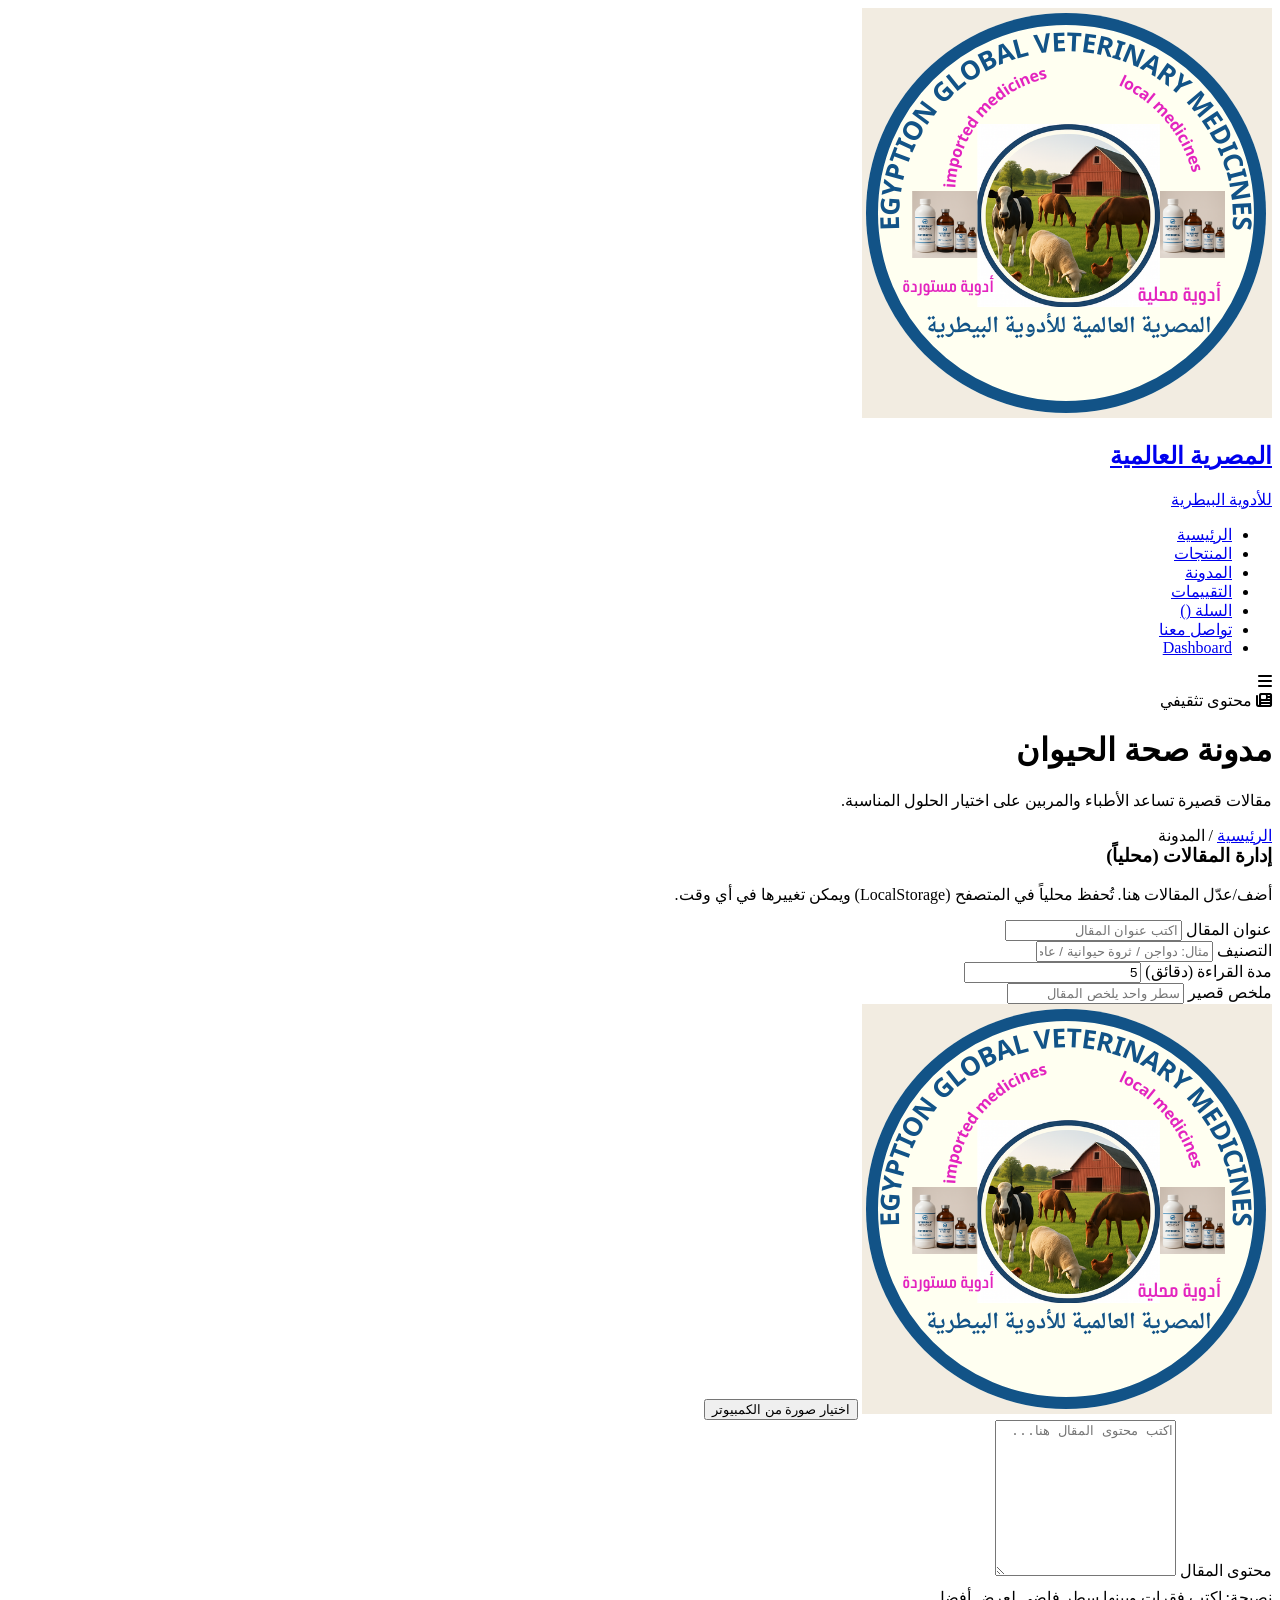
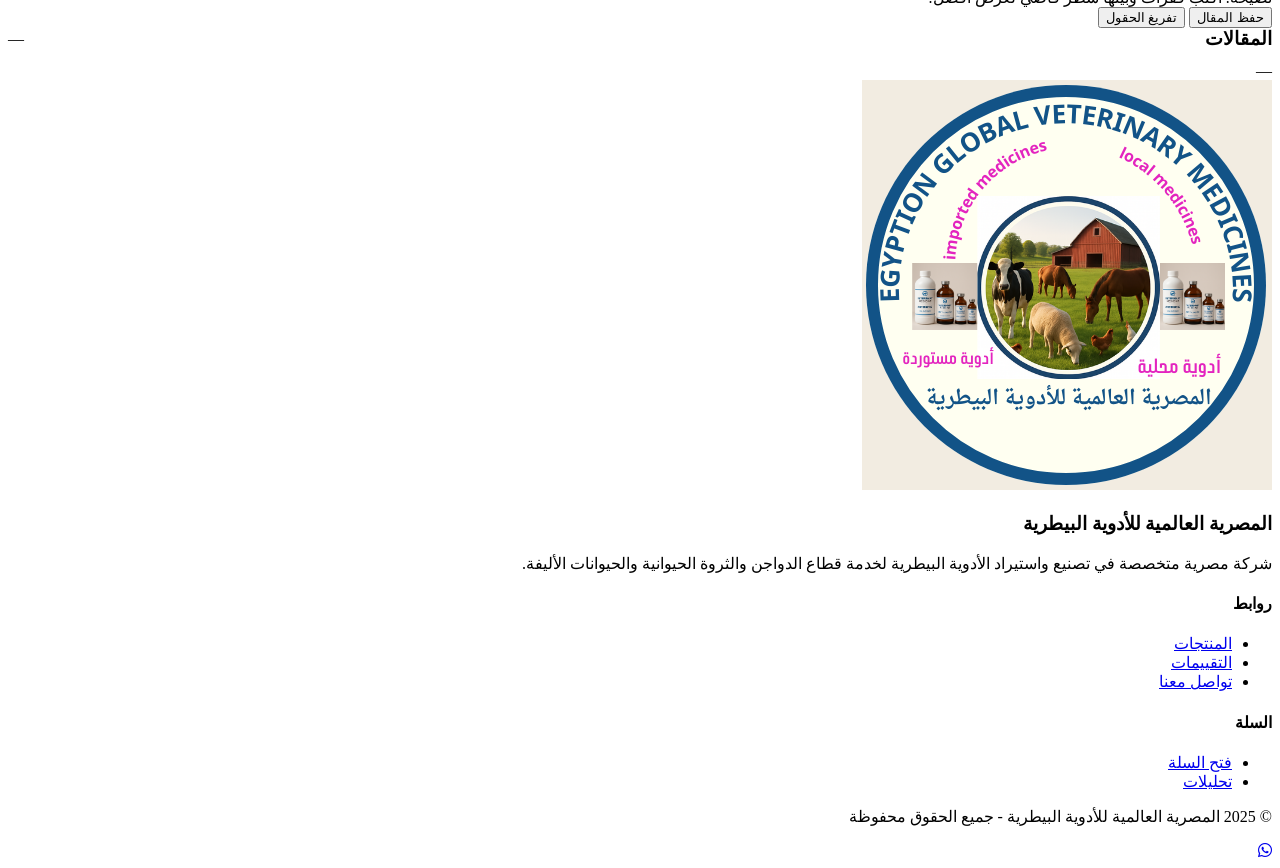
==== blog.html @ 79dea333 "Add files via upload" ====
<!doctype html>
<html lang="ar" dir="rtl">
  <head>
    <meta charset="UTF-8" />
    <meta name="viewport" content="width=device-width, initial-scale=1.0, viewport-fit=cover" />
    <title>المدونة | المصرية العالمية للأدوية البيطرية</title>
    <link href="https://fonts.googleapis.com/css2?family=Cairo:wght@400;600;700;900&display=swap" rel="stylesheet" />
    <link rel="stylesheet" href="https://cdnjs.cloudflare.com/ajax/libs/font-awesome/6.5.0/css/all.min.css" />
    <link rel="icon" type="image/png" href="logo.png" />
    <link rel="stylesheet" href="assets/site.css" />
  </head>
  <body>
    <nav class="navbar">
      <div class="container">
        <a href="index.html" class="logo">
          <img src="logo.png" alt="لوجو المصرية العالمية للأدوية البيطرية" class="logo-img" />
          <div class="logo-text">
            <h1>المصرية العالمية</h1>
            <span>للأدوية البيطرية</span>
          </div>
        </a>
        <ul class="nav-links" id="navLinks">
          <li><a href="index.html">الرئيسية</a></li>
          <li><a href="products.html">المنتجات</a></li>
          <li><a href="blog.html">المدونة</a></li>
          <li><a href="reviews.html">التقييمات</a></li>
          <li><a href="checkout.html" class="nav-cta">السلة (<span data-cart-count style="display:none"></span>)</a></li>
          <li><a href="contact.html">تواصل معنا</a></li>
          <li><a href="dashboard.html">Dashboard</a></li>
        </ul>
        <div class="hamburger" onclick="toggleMenu()"><i class="fas fa-bars"></i></div>
      </div>
    </nav>

    <header class="page-hero">
      <div class="container">
        <div class="pill"><i class="fa-solid fa-newspaper"></i> محتوى تثقيفي</div>
        <h1>مدونة صحة الحيوان</h1>
        <p>مقالات قصيرة تساعد الأطباء والمربين على اختيار الحلول المناسبة.</p>
        <div class="breadcrumbs">
          <a href="index.html">الرئيسية</a> / <span>المدونة</span>
        </div>
      </div>
    </header>

    <main class="section">
      <div class="container">
        <div id="blogApp" class="grid">
          <section class="card" style="grid-column: span 12;">
            <h3 style="margin-top:0">إدارة المقالات (محلياً)</h3>
            <p class="muted" style="margin-top:6px">
              أضف/عدّل المقالات هنا. تُحفظ محلياً في المتصفح (LocalStorage) ويمكن تغييرها في أي وقت.
            </p>

            <form id="blogEditor" class="blog-editor" autocomplete="off">
              <input type="hidden" id="postId" />

              <div class="blog-editor-grid">
                <div>
                  <label>عنوان المقال</label>
                  <input id="postTitleInput" required placeholder="اكتب عنوان المقال" />
                </div>
                <div>
                  <label>التصنيف</label>
                  <input id="postCategoryInput" placeholder="مثال: دواجن / ثروة حيوانية / عام" />
                </div>
                <div>
                  <label>مدة القراءة (دقائق)</label>
                  <input id="postMinutesInput" type="number" min="1" step="1" value="5" />
                </div>
                <div>
                  <label>ملخص قصير</label>
                  <input id="postExcerptInput" placeholder="سطر واحد يلخص المقال" />
                </div>
              </div>

              <div class="blog-cover">
                <div class="blog-cover-preview-wrap">
                  <img id="postCoverPreview" class="blog-cover-preview" src="logo.png" alt="صورة المقال" />
                  <button id="postCoverPick" type="button" class="btn btn-outline">اختيار صورة من الكمبيوتر</button>
                  <input id="postCoverFile" type="file" accept="image/*" style="display:none" />
                </div>
                <div style="flex:1">
                  <label>محتوى المقال</label>
                  <textarea id="postBodyInput" rows="10" placeholder="اكتب محتوى المقال هنا..."></textarea>
                  <p class="muted" style="margin:8px 0 0">نصيحة: اكتب فقرات وبينها سطر فاضي لعرض أفضل.</p>
                </div>
              </div>

              <div class="blog-editor-actions">
                <button class="btn btn-primary" type="submit">حفظ المقال</button>
                <button class="btn btn-outline" id="postReset" type="button">تفريغ الحقول</button>
              </div>
            </form>
          </section>

          <section class="card" style="grid-column: span 12;">
            <div style="display:flex;justify-content:space-between;gap:10px;align-items:center;flex-wrap:wrap">
              <h3 style="margin:0">المقالات</h3>
              <div class="muted" id="postsCount">—</div>
            </div>
            <div id="postsList" class="blog-list muted" style="margin-top:12px">—</div>
          </section>
        </div>
      </div>
    </main>

    <footer class="footer">
      <div class="container">
        <div class="footer-grid">
          <div class="footer-about">
            <img src="logo.png" alt="لوجو" class="footer-logo-img" />
            <h3>المصرية العالمية للأدوية البيطرية</h3>
            <p>شركة مصرية متخصصة في تصنيع واستيراد الأدوية البيطرية لخدمة قطاع الدواجن والثروة الحيوانية والحيوانات الأليفة.</p>
          </div>
          <div class="footer-links">
            <h4>روابط</h4>
            <ul>
              <li><a href="products.html">المنتجات</a></li>
              <li><a href="reviews.html">التقييمات</a></li>
              <li><a href="contact.html">تواصل معنا</a></li>
            </ul>
          </div>
          <div class="footer-links">
            <h4>السلة</h4>
            <ul>
              <li><a href="checkout.html">فتح السلة</a></li>
              <li><a href="dashboard.html">تحليلات</a></li>
            </ul>
          </div>
        </div>
        <div class="footer-bottom">
          <p>© 2025 المصرية العالمية للأدوية البيطرية - جميع الحقوق محفوظة</p>
        </div>
      </div>
    </footer>

    <a href="https://wa.me/201008226733" target="_blank" class="whatsapp-float" aria-label="WhatsApp">
      <i class="fab fa-whatsapp"></i>
    </a>

    <script src="assets/site.js"></script>
  </body>
</html>
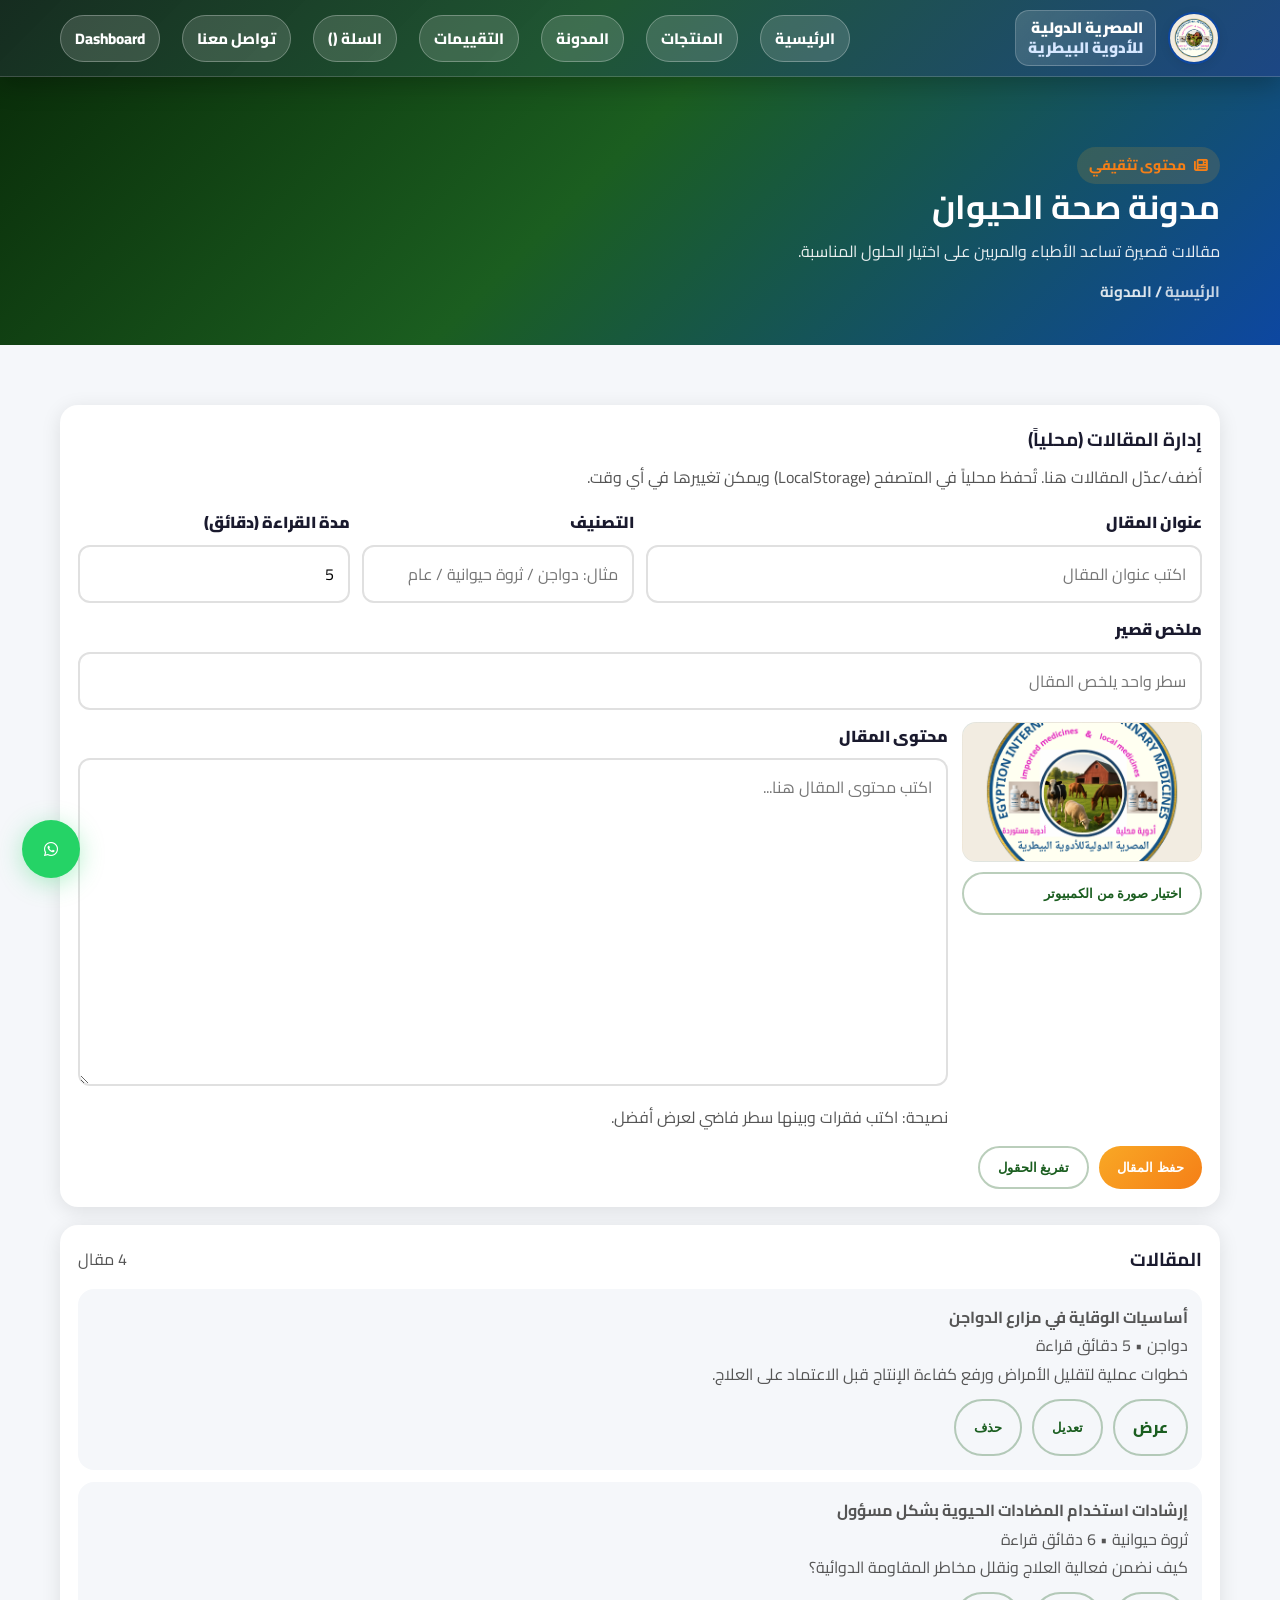
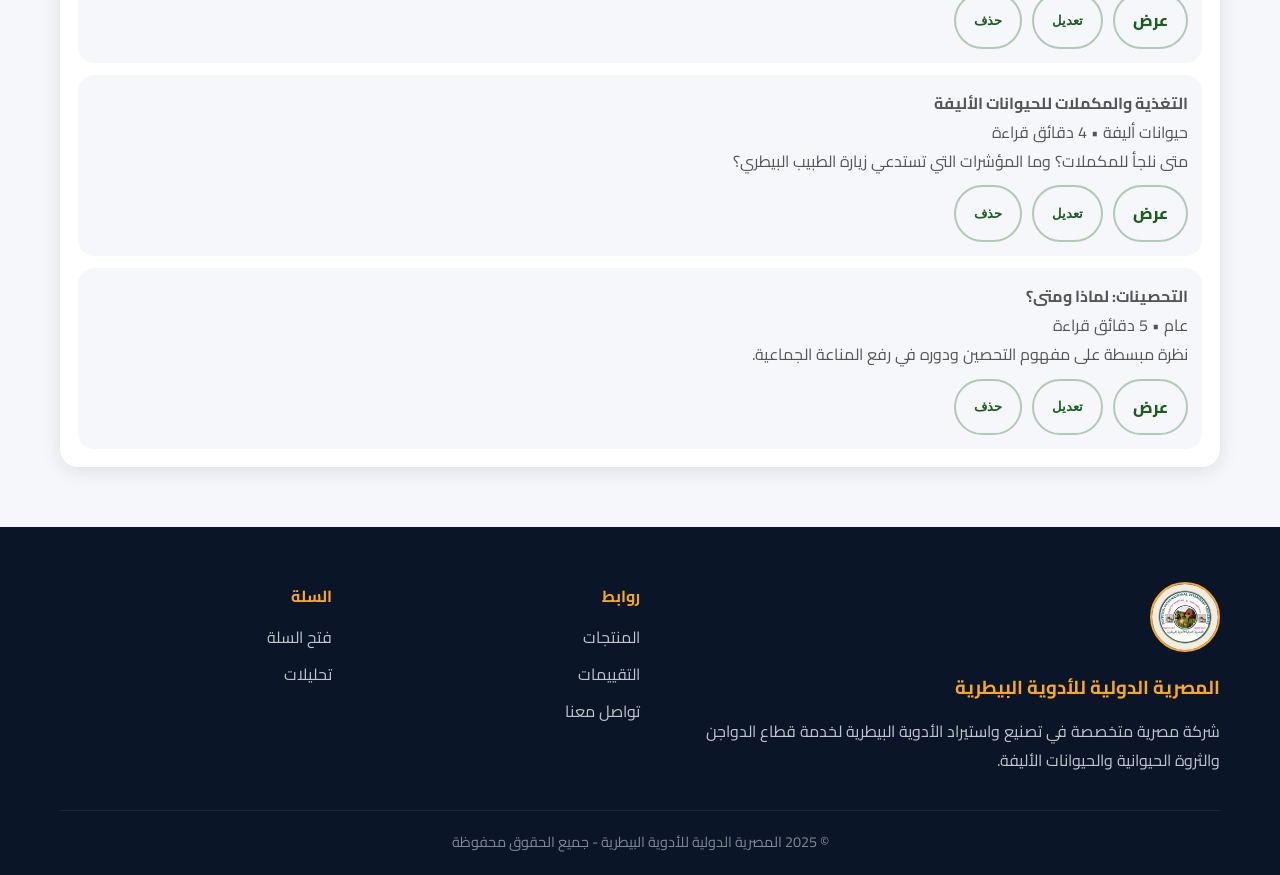
==== commit 3ae5fe2d: "تحديث وتعديل الملفات" ====
--- a/blog.html
+++ b/blog.html
@@ -3,7 +3,7 @@
   <head>
     <meta charset="UTF-8" />
     <meta name="viewport" content="width=device-width, initial-scale=1.0, viewport-fit=cover" />
-    <title>المدونة | المصرية العالمية للأدوية البيطرية</title>
+    <title>المدونة | المصرية الدولية للأدوية البيطرية</title>
     <link href="https://fonts.googleapis.com/css2?family=Cairo:wght@400;600;700;900&display=swap" rel="stylesheet" />
     <link rel="stylesheet" href="https://cdnjs.cloudflare.com/ajax/libs/font-awesome/6.5.0/css/all.min.css" />
     <link rel="icon" type="image/png" href="logo.png" />
@@ -13,9 +13,9 @@
     <nav class="navbar">
       <div class="container">
         <a href="index.html" class="logo">
-          <img src="logo.png" alt="لوجو المصرية العالمية للأدوية البيطرية" class="logo-img" />
+          <img src="logo.png" alt="لوجو المصرية الدولية للأدوية البيطرية" class="logo-img" />
           <div class="logo-text">
-            <h1>المصرية العالمية</h1>
+            <h1>المصرية الدولية</h1>
             <span>للأدوية البيطرية</span>
           </div>
         </a>
@@ -110,7 +110,7 @@
         <div class="footer-grid">
           <div class="footer-about">
             <img src="logo.png" alt="لوجو" class="footer-logo-img" />
-            <h3>المصرية العالمية للأدوية البيطرية</h3>
+            <h3>المصرية الدولية للأدوية البيطرية</h3>
             <p>شركة مصرية متخصصة في تصنيع واستيراد الأدوية البيطرية لخدمة قطاع الدواجن والثروة الحيوانية والحيوانات الأليفة.</p>
           </div>
           <div class="footer-links">
@@ -130,7 +130,7 @@
           </div>
         </div>
         <div class="footer-bottom">
-          <p>© 2025 المصرية العالمية للأدوية البيطرية - جميع الحقوق محفوظة</p>
+          <p>© 2025 المصرية الدولية للأدوية البيطرية - جميع الحقوق محفوظة</p>
         </div>
       </div>
     </footer>
--- a/assets/site.css
+++ b/assets/site.css
@@ -0,0 +1,394 @@
+:root{
+  --primary:#1B5E20;
+  --primary-light:#2E7D32;
+  --secondary:#0D47A1;
+  --secondary-light:#1565C0;
+  --gold:#F9A825;
+  --gold-dark:#F57F17;
+  --white:#fff;
+  --light-bg:#F5F7FA;
+  --dark-text:#1A1A2E;
+  --gray-text:#555;
+  --shadow:0 4px 20px rgba(0,0,0,.1);
+}
+*{box-sizing:border-box}
+html{scroll-behavior:smooth}
+body{
+  margin:0;
+  padding:0 env(safe-area-inset-right) 0 env(safe-area-inset-left);
+  font-family:'Cairo',system-ui,-apple-system,Segoe UI,Arial,sans-serif;
+  color:var(--dark-text);
+  line-height:1.8;
+  background:var(--light-bg);
+}
+a{text-decoration:none;color:inherit}
+.container{max-width:1200px;margin:0 auto;padding:0 20px}
+
+/* Navbar */
+.navbar{
+  position:sticky;
+  top:0;
+  z-index:1000;
+  padding-top:env(safe-area-inset-top);
+  background:linear-gradient(135deg, rgba(7,31,18,.94), rgba(12,72,33,.92) 45%, rgba(9,55,122,.92));
+  backdrop-filter:blur(14px);
+  box-shadow:0 8px 24px rgba(0,0,0,.24);
+  border-bottom:1px solid rgba(255,255,255,.18);
+}
+.navbar .container{position:relative;display:flex;justify-content:space-between;align-items:center;padding:10px 20px;gap:15px}
+.logo{display:flex;align-items:center;gap:12px}
+.logo-img{width:52px;height:52px;border-radius:50%;object-fit:cover;border:2px solid var(--secondary);box-shadow:0 2px 10px rgba(0,0,0,.1)}
+.logo-text{
+  padding:8px 12px;
+  border-radius:14px;
+  background:linear-gradient(135deg, rgba(255,255,255,.16), rgba(255,255,255,.08));
+  border:1px solid rgba(255,255,255,.22);
+}
+.logo-text h1{margin:0;font-size:.95rem;color:#fff;line-height:1.2;font-weight:900}
+.logo-text span{display:block;font-size:.95rem;color:#d6e7ff;font-weight:900;line-height:1.2;margin-top:2px}
+.nav-links{display:flex;list-style:none;gap:22px;margin:0;padding:0;align-items:center;flex-wrap:wrap;justify-content:flex-end}
+.nav-links a{
+  font-weight:800;
+  color:#fff;
+  font-size:.95rem;
+  opacity:1;
+  padding:8px 14px;
+  border-radius:999px;
+  background:rgba(255,255,255,.14);
+  border:1px solid rgba(255,255,255,.28);
+}
+.nav-links a:hover{
+  color:#fff;
+  background:rgba(255,255,255,.24);
+  border-color:rgba(255,255,255,.4);
+  opacity:1;
+}
+.nav-cta{background:linear-gradient(135deg,var(--gold),var(--gold-dark));color:#fff !important;padding:8px 16px;border-radius:999px;border:1px solid rgba(255,255,255,.35);box-shadow:none}
+.hamburger{display:none;font-size:1.5rem;cursor:pointer;color:#fff}
+
+/* Buttons */
+.btn{
+  padding:12px 18px;
+  border-radius:999px;
+  font-weight:800;
+  cursor:pointer;
+  transition:transform .2s ease, box-shadow .2s ease, opacity .2s ease;
+  border:none;
+  display:inline-flex;
+  align-items:center;
+  gap:8px;
+}
+.btn-primary{background:linear-gradient(135deg,var(--gold),var(--gold-dark));color:#fff}
+.btn-primary:hover{transform:translateY(-2px);box-shadow:0 10px 30px rgba(249,168,37,.35)}
+.btn-outline{background:transparent;color:var(--primary);border:2px solid rgba(27,94,32,.3)}
+.btn-outline:hover{border-color:var(--primary);transform:translateY(-2px)}
+.btn-block{display:flex;justify-content:center;width:100%}
+
+/* Page header */
+.page-hero{
+  padding:70px 0 40px;
+  background:linear-gradient(135deg,#0a2e0a 0%, var(--primary) 45%, var(--secondary) 100%);
+  color:#fff;
+}
+.page-hero h1{margin:0 0 8px;font-size:2.1rem;line-height:1.35}
+.page-hero p{margin:0;opacity:.9}
+.breadcrumbs{margin-top:12px;opacity:.85;font-weight:700;font-size:.95rem}
+.breadcrumbs a{opacity:.9}
+.breadcrumbs a:hover{opacity:1;text-decoration:underline}
+
+/* Cards + grids */
+.section{padding:60px 0;background:transparent}
+.section-title{text-align:center;margin-bottom:28px}
+.section-title h2{margin:0 0 10px;color:var(--primary);font-size:2rem}
+.section-title p{margin:0;color:var(--gray-text)}
+.grid{display:grid;grid-template-columns:repeat(12,1fr);gap:18px}
+/* السلة + تواصل معنا: عمودين واسعين (كانوا بدون span فيظهرون عموداً واحداً ضيقاً) */
+.page-split-layout .container{max-width:1360px;padding-left:24px;padding-right:24px}
+.page-split-layout .grid{gap:24px;align-items:start}
+.checkout-cart-col,
+.contact-form-col{grid-column:span 7;min-width:0}
+.checkout-form-col,
+.contact-aside-col{grid-column:span 5;min-width:0}
+@media (min-width:769px) and (max-width:1100px){
+  .checkout-cart-col,
+  .contact-form-col{grid-column:span 6}
+  .checkout-form-col,
+  .contact-aside-col{grid-column:span 6}
+}
+.card{
+  background:#fff;border-radius:18px;box-shadow:var(--shadow);padding:18px;
+}
+.card h3{margin:0 0 6px}
+.muted{color:var(--gray-text)}
+.pill{display:inline-flex;align-items:center;gap:8px;padding:6px 12px;border-radius:999px;background:rgba(249,168,37,.15);color:var(--gold-dark);font-weight:800;font-size:.85rem}
+
+/* Product cards */
+.product-card{grid-column:span 4}
+.product-img{
+  width:100%;
+  height:160px;
+  object-fit:cover;
+  border-radius:14px;
+  border:1px solid rgba(0,0,0,.06);
+  background:linear-gradient(135deg, rgba(27,94,32,.08), rgba(249,168,37,.12));
+  display:block;
+  margin-bottom:12px;
+}
+.product-fields{display:grid;gap:6px;margin:10px 0}
+.field-line{display:flex;gap:8px;flex-wrap:wrap}
+.field-label{font-weight:900;color:var(--dark-text)}
+.field-value{color:var(--gray-text);font-weight:700}
+.product-meta{display:flex;gap:10px;flex-wrap:wrap;margin:10px 0}
+.kv{display:flex;gap:8px;align-items:center;background:var(--light-bg);padding:8px 10px;border-radius:12px;font-weight:800;font-size:.9rem}
+.kv span{font-weight:700;color:var(--gray-text)}
+.kv.kv-final-price{
+  border:1px solid rgba(13,71,161,.22);
+  background:linear-gradient(135deg, rgba(232,245,233,.75), rgba(227,242,253,.9));
+}
+.kv.kv-final-price .kv-final-price-value{
+  color:var(--secondary);
+  font-weight:900;
+  margin-right:2px;
+}
+.stars{color:var(--gold)}
+
+/* Product editor (for editable products) */
+.product-editor{
+  display:grid;
+  gap:10px;
+  margin-bottom:12px;
+}
+.editor-top{
+  display:flex;
+  gap:12px;
+  align-items:flex-start;
+}
+.editor-preview-wrap{
+  display:flex;
+  flex-direction:column;
+  gap:10px;
+  align-items:center;
+}
+.editor-upload-btn{
+  width:140px;
+  justify-content:center;
+}
+.editor-preview{
+  width:140px;
+  height:110px;
+  object-fit:cover;
+  border-radius:14px;
+  border:1px solid rgba(0,0,0,.06);
+  background:linear-gradient(135deg, rgba(27,94,32,.08), rgba(249,168,37,.12));
+}
+.product-editor label{
+  font-weight:900;
+  color:var(--dark-text);
+  font-size:.92rem;
+}
+.product-editor input,
+.product-editor textarea{
+  width:100%;
+  padding:12px 14px;
+  border:2px solid #e0e0e0;
+  border-radius:12px;
+  font-family:inherit;
+  font-size:1rem;
+  background:#fff;
+  color:var(--dark-text);
+}
+.product-editor input:focus,
+.product-editor textarea:focus{
+  border-color:var(--primary);
+  outline:none;
+}
+.product-editor textarea{
+  min-height:70px;
+  resize:vertical;
+}
+.discounted-line{
+  display:flex;
+  justify-content:space-between;
+  align-items:center;
+  gap:12px;
+  background:var(--light-bg);
+  padding:12px 14px;
+  border-radius:12px;
+  font-weight:900;
+}
+.discounted-line .discounted-price{
+  color:var(--secondary);
+}
+.editor-actions{
+  display:flex;
+  gap:10px;
+  flex-wrap:wrap;
+}
+.editor-actions .btn{
+  padding:12px 16px;
+  border-radius:14px;
+}
+
+/* Blog */
+.blog-editor label{
+  display:block;
+  font-weight:900;
+  color:var(--dark-text);
+  margin-bottom:8px;
+}
+.blog-editor input,
+.blog-editor textarea{
+  width:100%;
+  padding:12px 14px;
+  border:2px solid #e0e0e0;
+  border-radius:12px;
+  font-family:inherit;
+  font-size:1rem;
+  outline:none;
+}
+.blog-editor input:focus,
+.blog-editor textarea:focus{
+  border-color:var(--primary);
+}
+.blog-editor-grid{
+  display:grid;
+  grid-template-columns:repeat(12,1fr);
+  gap:12px;
+}
+.blog-editor-grid > div:nth-child(1){grid-column:span 6}
+.blog-editor-grid > div:nth-child(2){grid-column:span 3}
+.blog-editor-grid > div:nth-child(3){grid-column:span 3}
+.blog-editor-grid > div:nth-child(4){grid-column:span 12}
+.blog-cover{
+  display:flex;
+  gap:14px;
+  align-items:flex-start;
+  margin-top:12px;
+  flex-wrap:wrap;
+}
+.blog-cover-preview-wrap{
+  width:240px;
+  display:flex;
+  flex-direction:column;
+  gap:10px;
+}
+.blog-cover-preview{
+  width:100%;
+  height:140px;
+  object-fit:cover;
+  border-radius:14px;
+  border:1px solid rgba(0,0,0,.06);
+  background:linear-gradient(135deg, rgba(27,94,32,.08), rgba(249,168,37,.12));
+}
+.blog-editor-actions{
+  display:flex;
+  gap:10px;
+  flex-wrap:wrap;
+  margin-top:14px;
+}
+.blog-list{
+  display:grid;
+  gap:12px;
+}
+.blog-item{
+  background:var(--light-bg);
+  border-radius:16px;
+  padding:14px;
+}
+.blog-item-actions{
+  display:flex;
+  gap:10px;
+  flex-wrap:wrap;
+  margin-top:10px;
+}
+.blog-post-cover{
+  width:100%;
+  max-height:320px;
+  object-fit:cover;
+  border-radius:16px;
+  border:1px solid rgba(0,0,0,.06);
+  margin-bottom:14px;
+}
+
+/* Footer */
+.footer{background:#0a1628;color:#fff;padding:55px 0 20px}
+.footer-grid{display:grid;grid-template-columns:2fr 1fr 1fr;gap:36px;margin-bottom:36px}
+.footer-logo-img{width:70px;height:70px;border-radius:50%;object-fit:cover;border:2px solid var(--gold);margin-bottom:10px}
+.footer h3,.footer h4{margin:0 0 12px;color:var(--gold)}
+.footer p{margin:0;opacity:.75}
+.footer-links ul{list-style:none;margin:0;padding:0}
+.footer-links li{margin:8px 0}
+.footer-links a{opacity:.75}
+.footer-links a:hover{opacity:1;color:var(--gold);padding-right:4px}
+.footer-bottom{text-align:center;padding-top:18px;border-top:1px solid rgba(255,255,255,.1);opacity:.65;font-size:.9rem}
+
+/* Floating whatsapp */
+.whatsapp-float{
+  position:fixed;bottom:22px;left:22px;
+  width:58px;height:58px;border-radius:50%;
+  background:#25D366;color:#fff;display:flex;align-items:center;justify-content:center;
+  box-shadow:0 5px 25px rgba(37,211,102,.35);
+  z-index:999;
+}
+
+/* Responsive */
+@media (max-width: 992px){
+  .product-card{grid-column:span 6}
+  .blog-editor-grid > div:nth-child(1){grid-column:span 12}
+  .blog-editor-grid > div:nth-child(2),
+  .blog-editor-grid > div:nth-child(3){grid-column:span 6}
+}
+@media (max-width: 768px){
+  .container{padding:0 16px}
+  .navbar .container{padding:12px 16px}
+  .nav-links{
+    display:none;
+    position:absolute;
+    top:100%;
+    right:0;
+    left:0;
+    width:100%;
+    background:linear-gradient(135deg, #0a2e0a 0%, var(--primary) 45%, var(--secondary) 100%);
+    flex-direction:column;
+    flex-wrap:nowrap;
+    justify-content:flex-start;
+    padding:20px 16px;
+    box-shadow:0 14px 34px rgba(0,0,0,.28);
+    gap:8px;
+  }
+  .nav-links.active{display:flex}
+  .nav-links a{padding:14px 18px;font-size:1rem;min-height:48px;display:flex;align-items:center}
+  .hamburger{display:flex;align-items:center;justify-content:center;min-width:48px;min-height:48px}
+  .logo-img{width:44px;height:44px}
+  .logo-text h1,.logo-text span{font-size:.85rem}
+  .page-hero{padding:50px 0 32px}
+  .page-hero h1{font-size:1.5rem}
+  .page-hero p{font-size:.9rem}
+  .section{padding:40px 0}
+  .section-title h2{font-size:1.5rem}
+  .product-card{grid-column:span 12}
+  .grid > .card,
+  .checkout-cart-col,
+  .checkout-form-col,
+  .contact-form-col,
+  .contact-aside-col{grid-column:span 12}
+  .footer-grid{grid-template-columns:1fr;gap:28px}
+  .whatsapp-float{
+    width:54px;height:54px;
+    bottom:max(16px,env(safe-area-inset-bottom));
+    left:max(16px,env(safe-area-inset-left));
+  }
+  .btn{padding:14px 20px;min-height:48px}
+  .blog-editor-grid > div:nth-child(2),
+  .blog-editor-grid > div:nth-child(3){grid-column:span 12}
+  .blog-cover-preview-wrap{width:100%;max-width:200px}
+}
+@media (max-width: 600px){
+  .product-meta,.field-line,.kv{flex-wrap:wrap}
+  .form-grid-2{grid-template-columns:1fr !important}
+}
+@media (max-width: 480px){
+  .container{padding:0 14px}
+  .page-hero h1{font-size:1.3rem}
+  .section-title h2{font-size:1.35rem}
+}
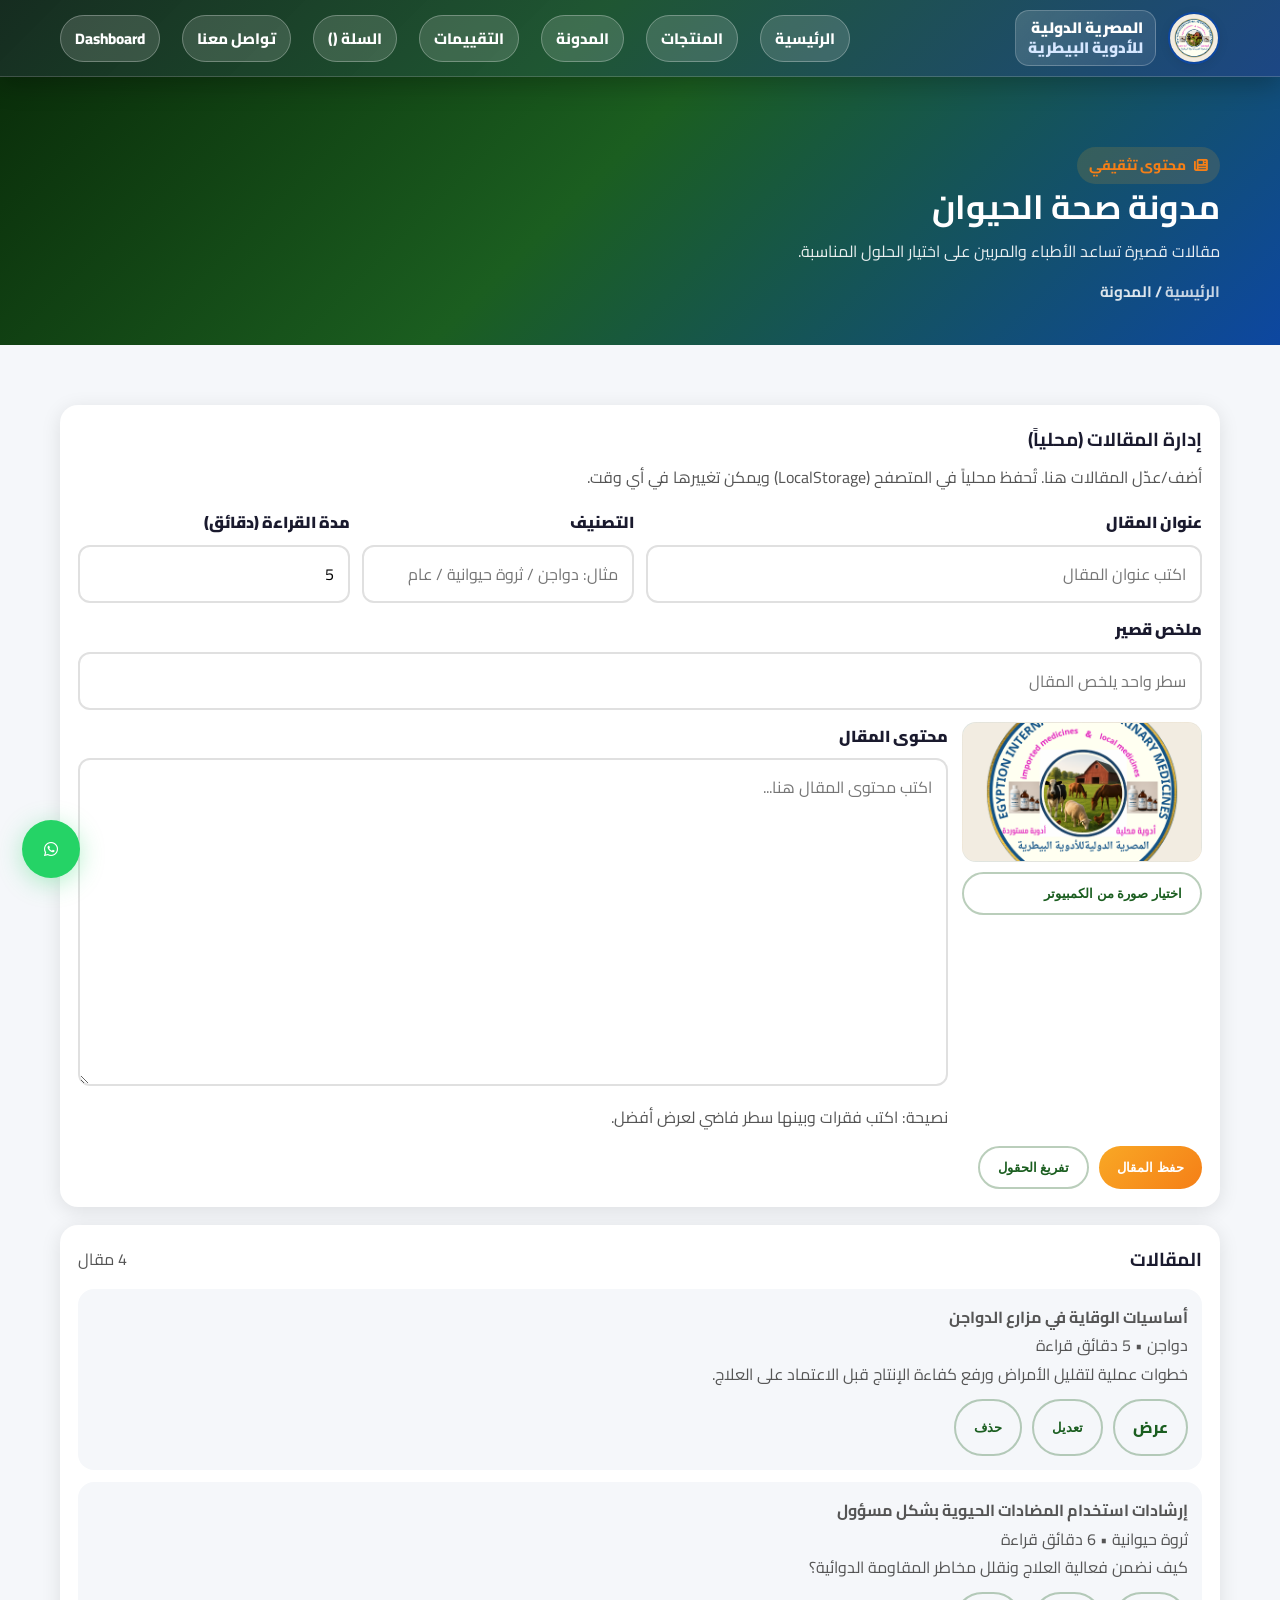
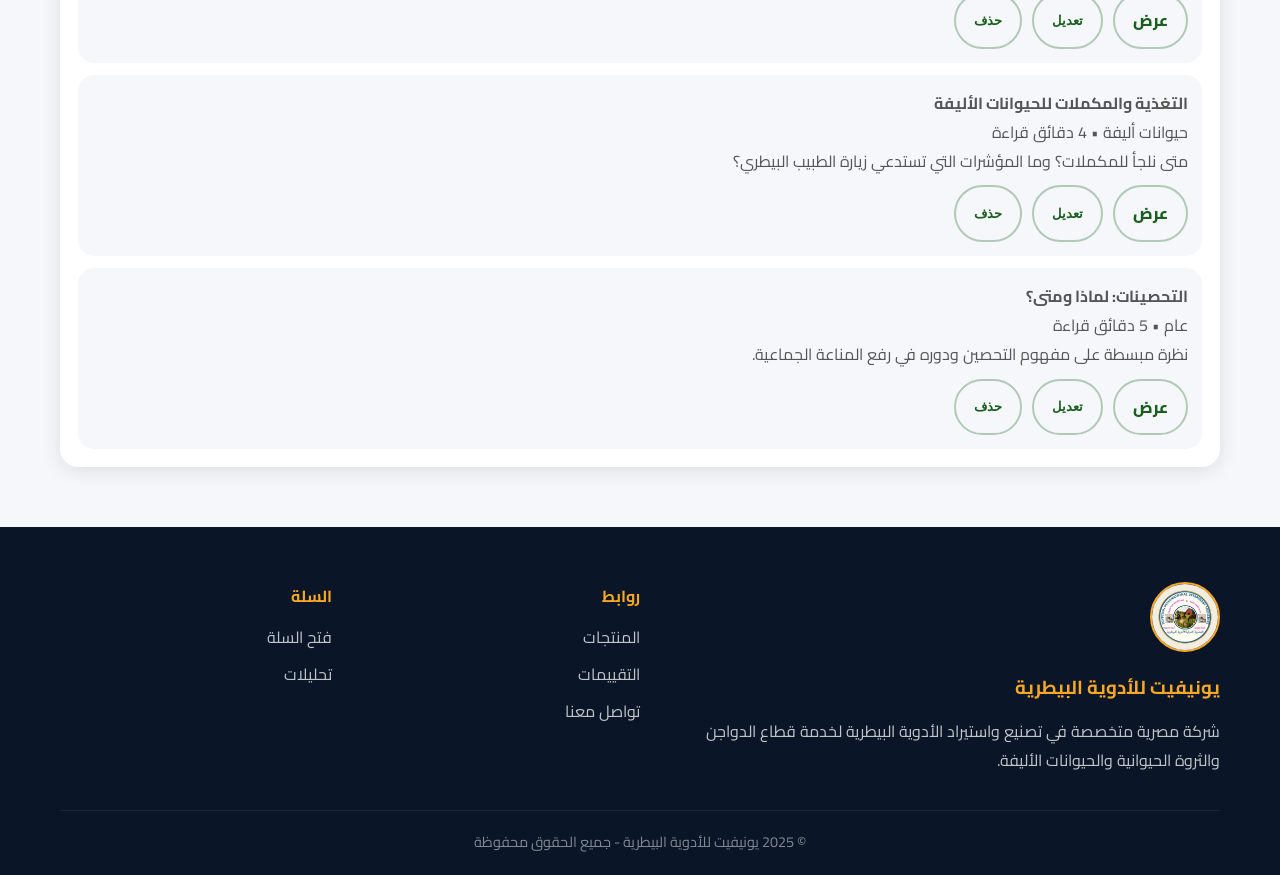
==== commit 169b0b2b: "Rename company to Univet" ====
--- a/blog.html
+++ b/blog.html
@@ -3,7 +3,7 @@
   <head>
     <meta charset="UTF-8" />
     <meta name="viewport" content="width=device-width, initial-scale=1.0, viewport-fit=cover" />
-    <title>المدونة | المصرية الدولية للأدوية البيطرية</title>
+    <title>المدونة | يونيفيت للأدوية البيطرية</title>
     <link href="https://fonts.googleapis.com/css2?family=Cairo:wght@400;600;700;900&display=swap" rel="stylesheet" />
     <link rel="stylesheet" href="https://cdnjs.cloudflare.com/ajax/libs/font-awesome/6.5.0/css/all.min.css" />
     <link rel="icon" type="image/png" href="logo.png" />
@@ -13,7 +13,7 @@
     <nav class="navbar">
       <div class="container">
         <a href="index.html" class="logo">
-          <img src="logo.png" alt="لوجو المصرية الدولية للأدوية البيطرية" class="logo-img" />
+          <img src="logo.png" alt="لوجو يونيفيت للأدوية البيطرية" class="logo-img" />
           <div class="logo-text">
             <h1>المصرية الدولية</h1>
             <span>للأدوية البيطرية</span>
@@ -110,7 +110,7 @@
         <div class="footer-grid">
           <div class="footer-about">
             <img src="logo.png" alt="لوجو" class="footer-logo-img" />
-            <h3>المصرية الدولية للأدوية البيطرية</h3>
+            <h3>يونيفيت للأدوية البيطرية</h3>
             <p>شركة مصرية متخصصة في تصنيع واستيراد الأدوية البيطرية لخدمة قطاع الدواجن والثروة الحيوانية والحيوانات الأليفة.</p>
           </div>
           <div class="footer-links">
@@ -130,7 +130,7 @@
           </div>
         </div>
         <div class="footer-bottom">
-          <p>© 2025 المصرية الدولية للأدوية البيطرية - جميع الحقوق محفوظة</p>
+          <p>© 2025 يونيفيت للأدوية البيطرية - جميع الحقوق محفوظة</p>
         </div>
       </div>
     </footer>
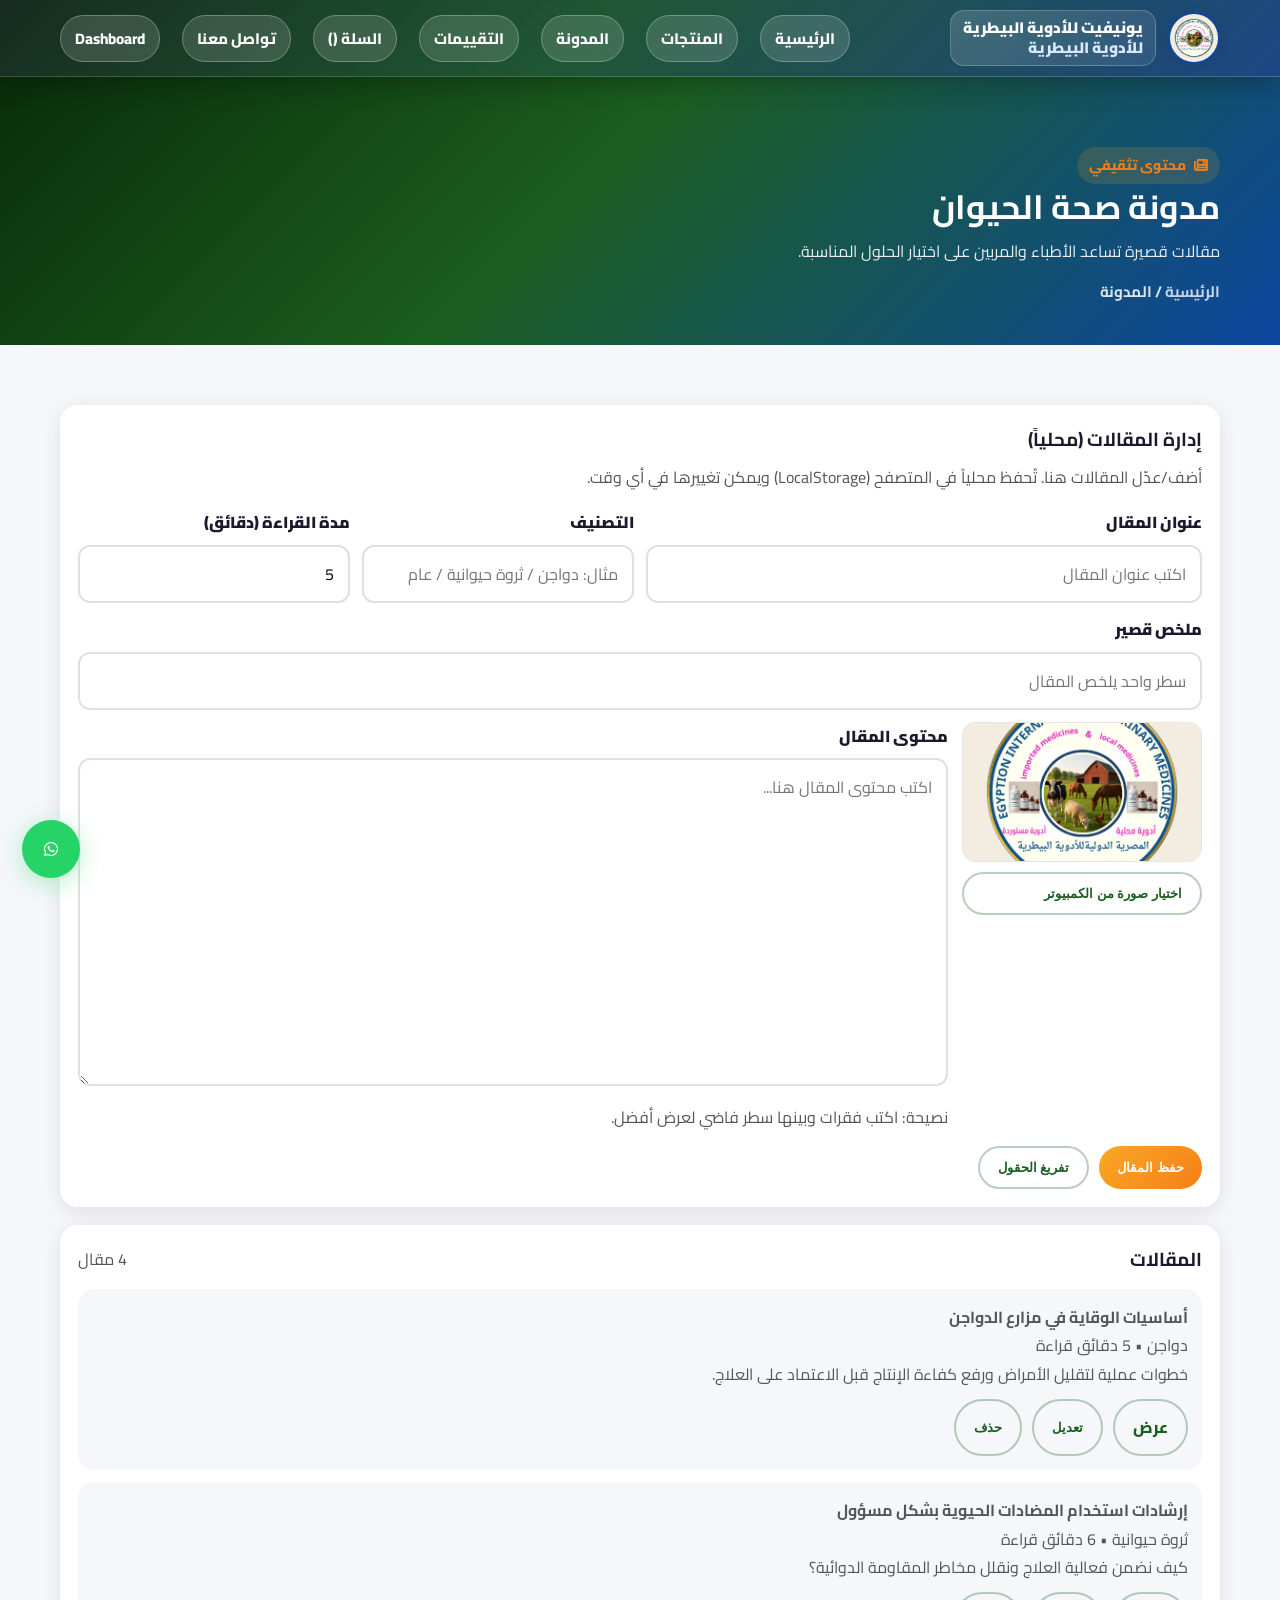
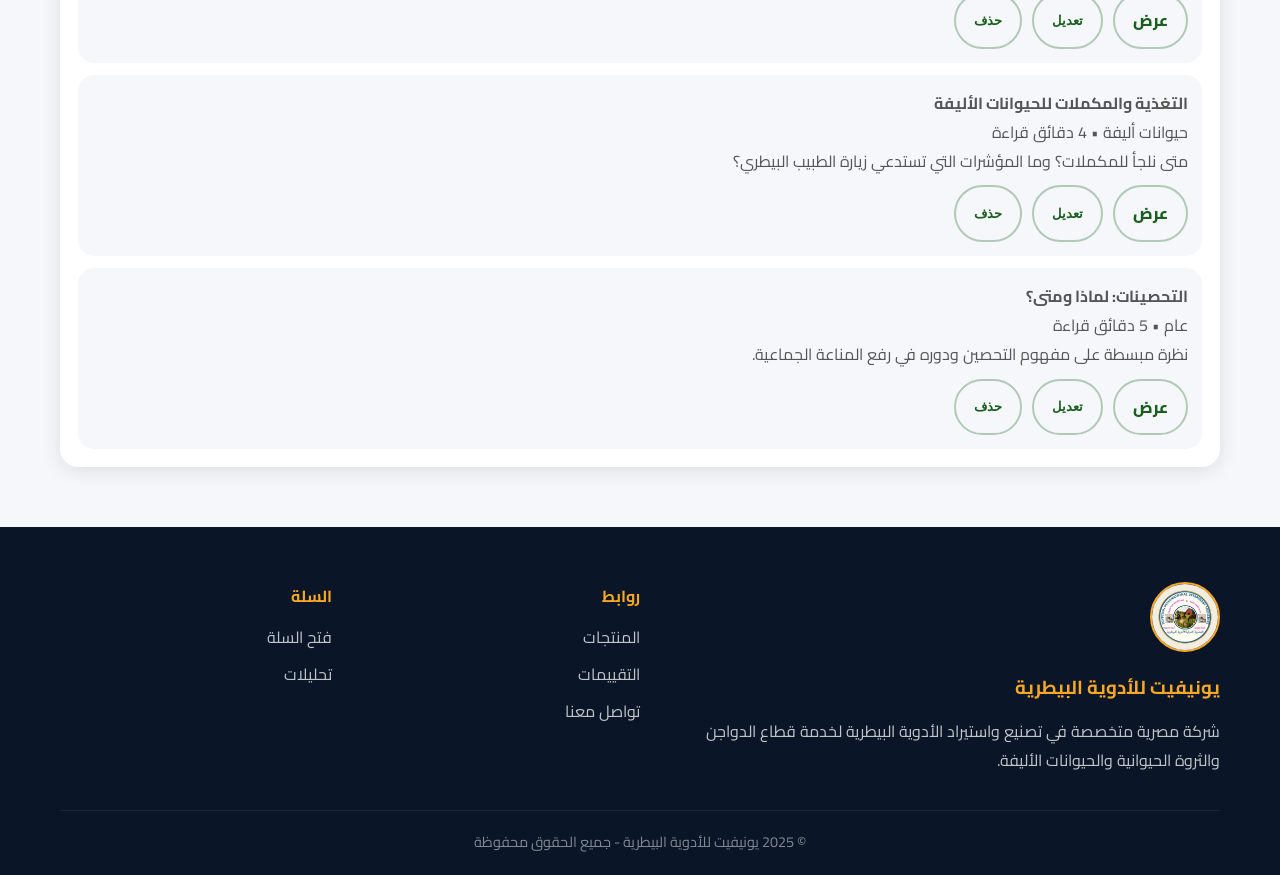
==== commit 478e5a8f: "Rename company to Univet" ====
--- a/blog.html
+++ b/blog.html
@@ -15,7 +15,7 @@
         <a href="index.html" class="logo">
           <img src="logo.png" alt="لوجو يونيفيت للأدوية البيطرية" class="logo-img" />
           <div class="logo-text">
-            <h1>المصرية الدولية</h1>
+            <h1>يونيفيت للأدوية البيطرية</h1>
             <span>للأدوية البيطرية</span>
           </div>
         </a>
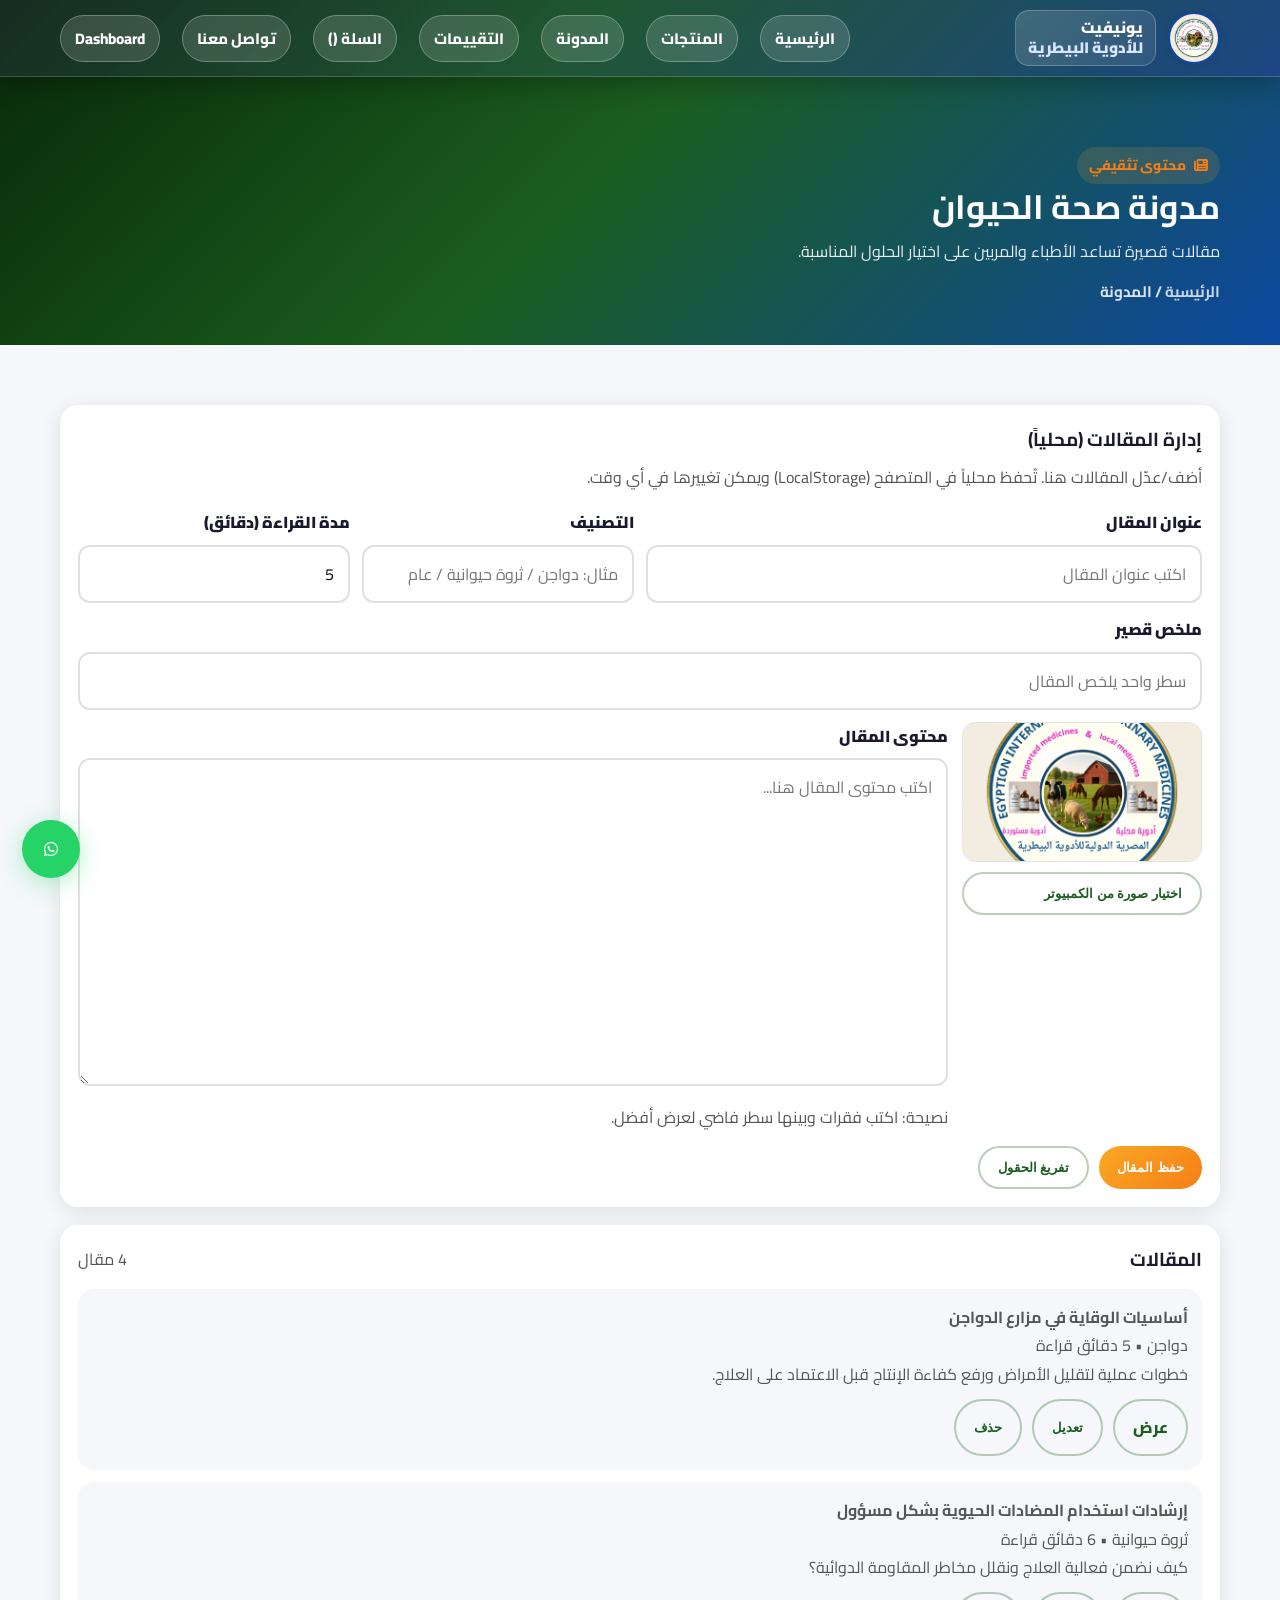
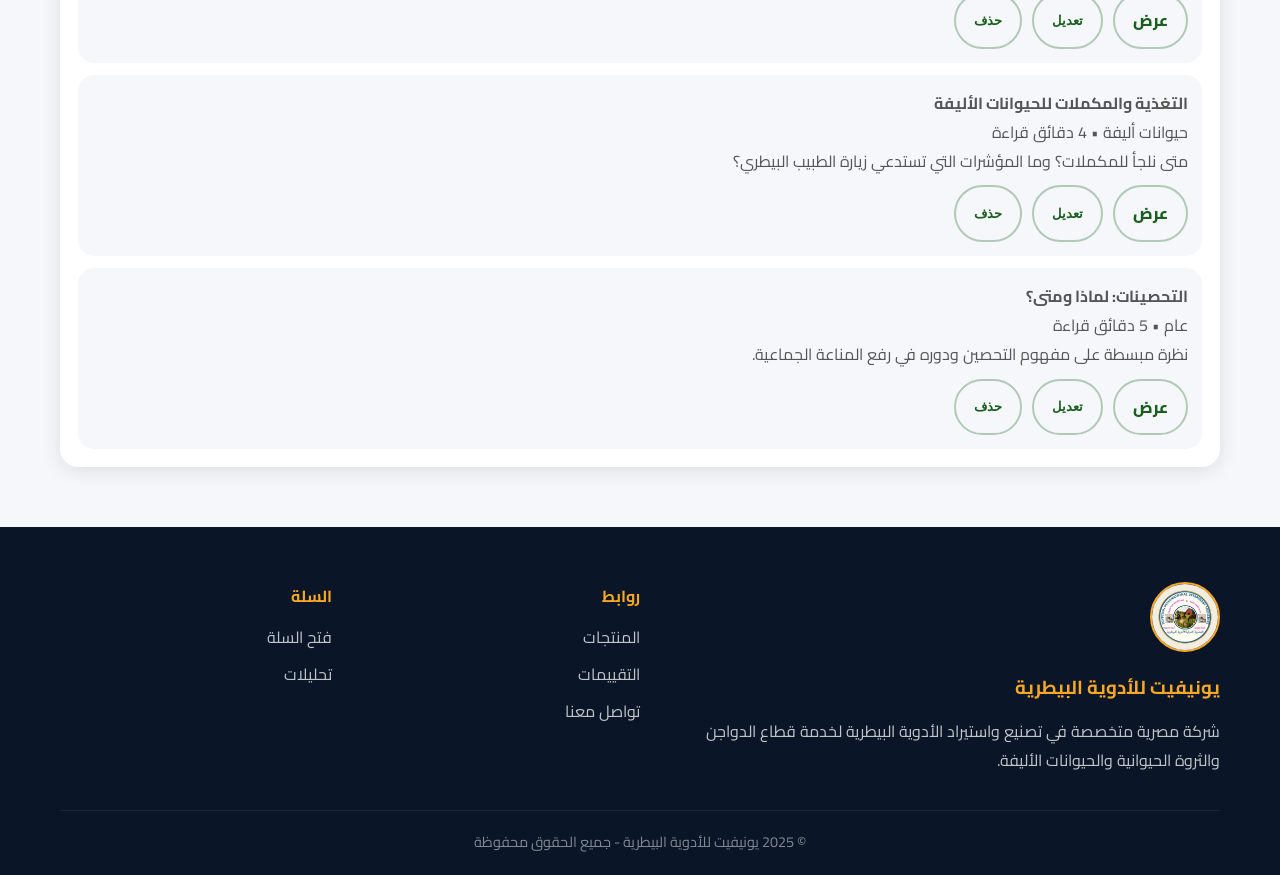
==== commit 434594ff: "عدل الاسم" ====
--- a/blog.html
+++ b/blog.html
@@ -15,7 +15,7 @@
         <a href="index.html" class="logo">
           <img src="logo.png" alt="لوجو يونيفيت للأدوية البيطرية" class="logo-img" />
           <div class="logo-text">
-            <h1>يونيفيت للأدوية البيطرية</h1>
+            <h1>يونيفيت </h1>
             <span>للأدوية البيطرية</span>
           </div>
         </a>
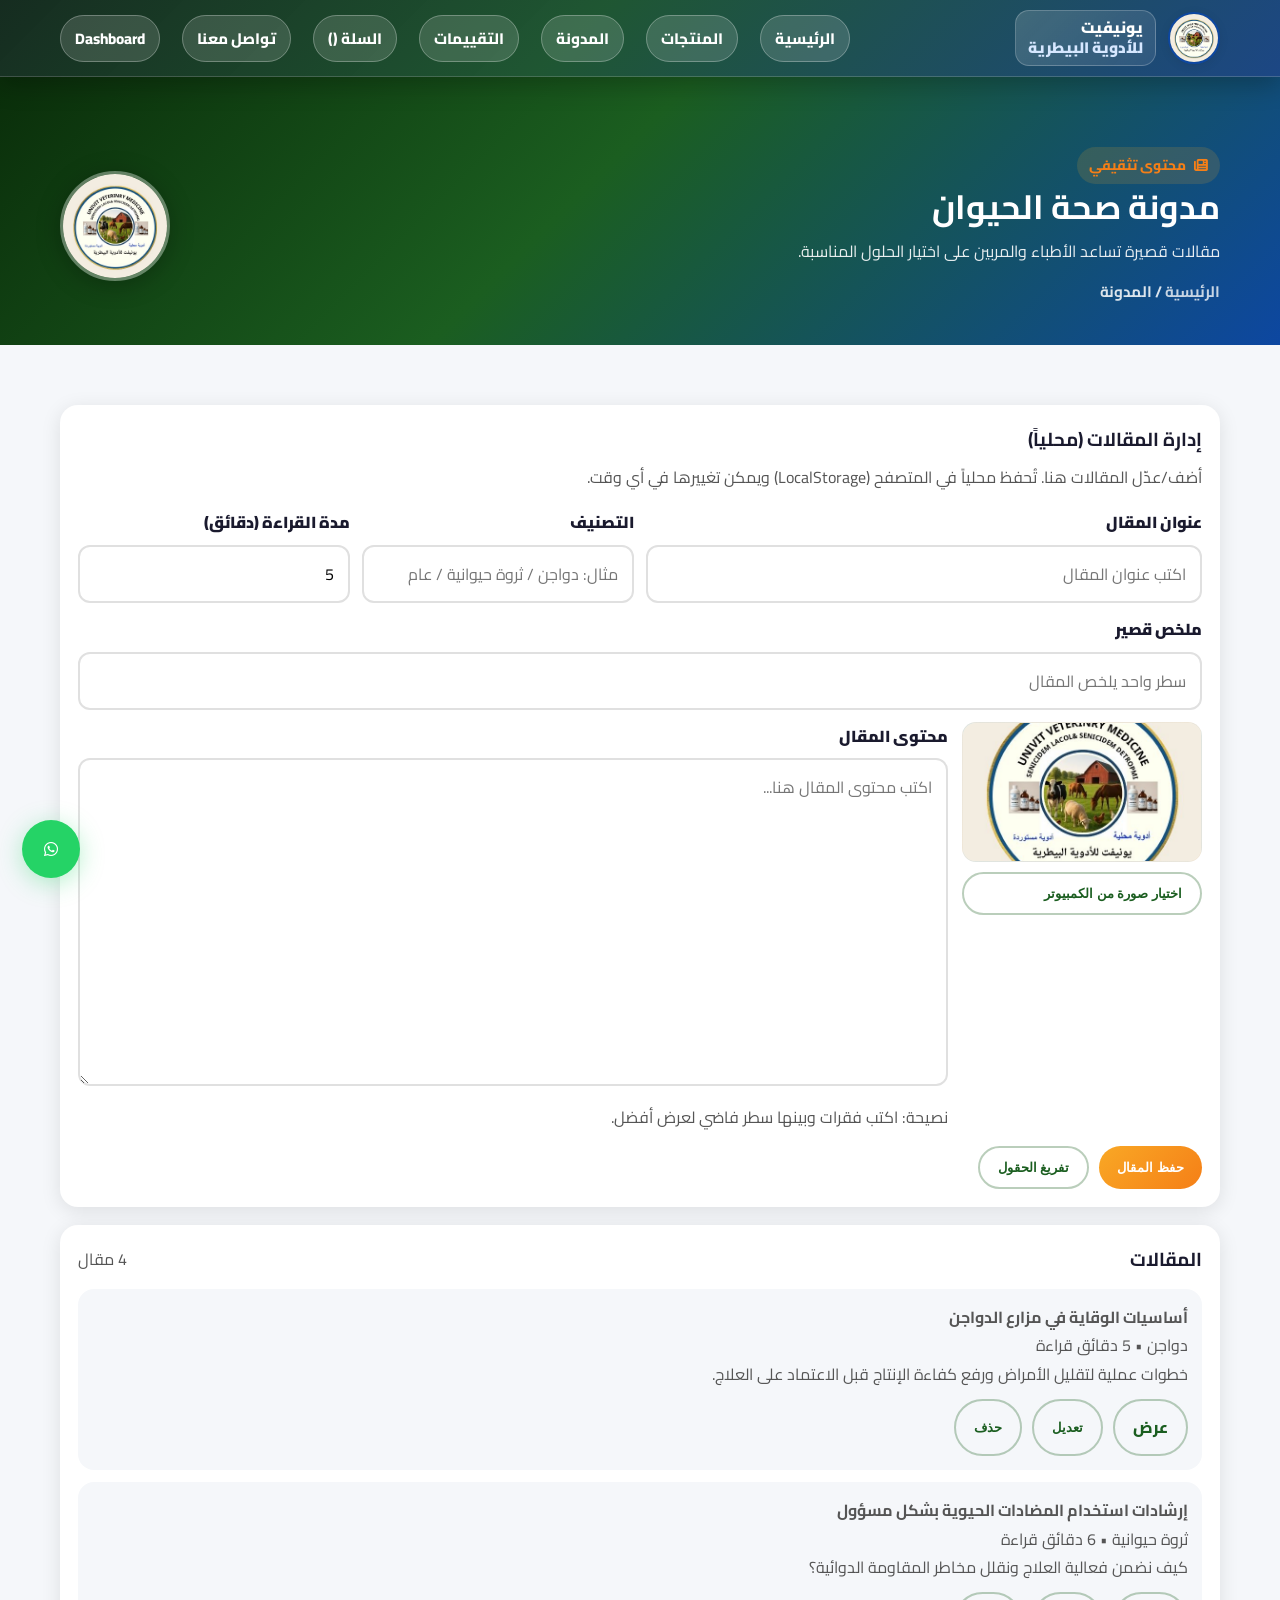
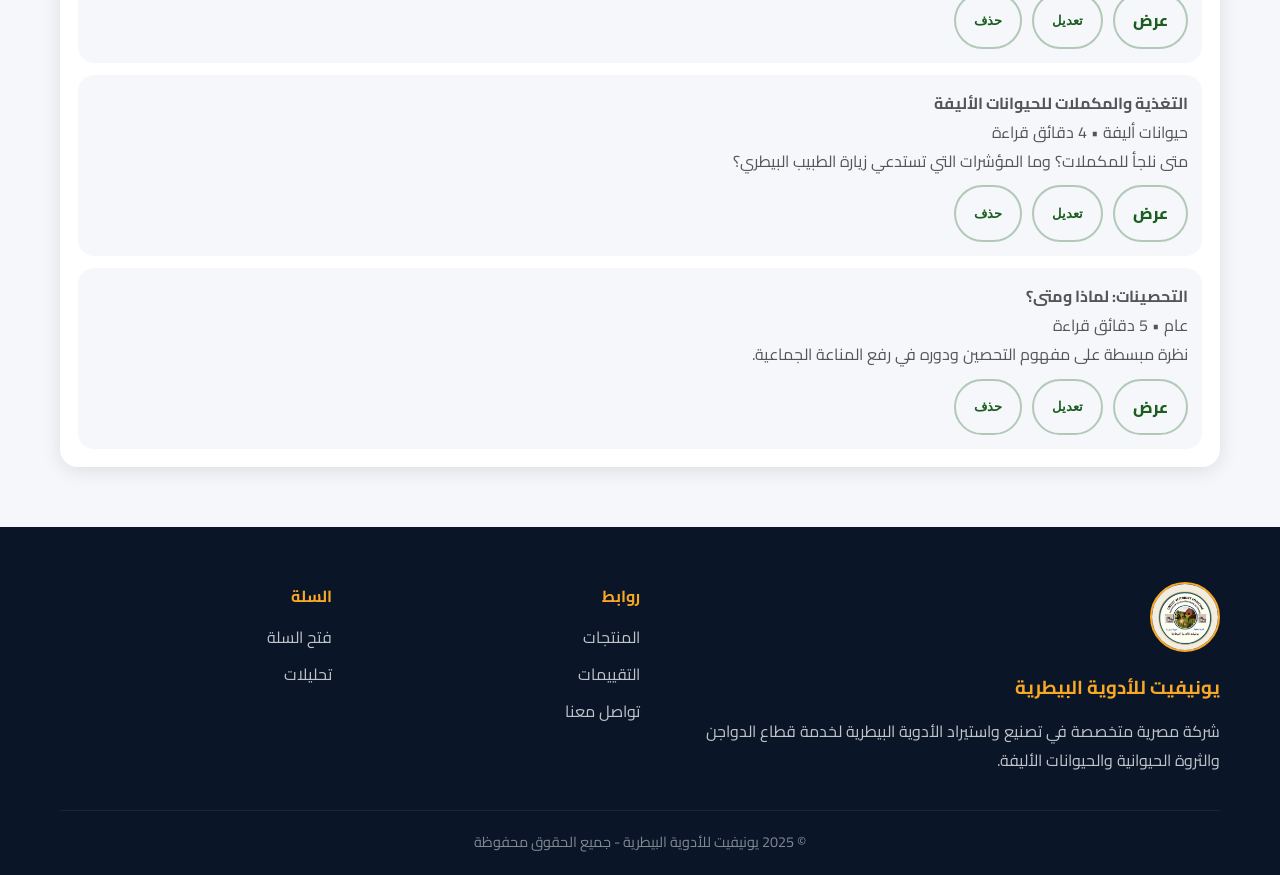
==== commit cf18b278: "????? ?????? ?? ???? ??????" ====
--- a/blog.html
+++ b/blog.html
@@ -33,15 +33,12 @@
     </nav>
 
     <header class="page-hero">
-      <div class="container">
-        <div class="pill"><i class="fa-solid fa-newspaper"></i> محتوى تثقيفي</div>
+      <div class="container"><div class="page-hero-brand"><div class="page-hero-brand-content"><div class="pill"><i class="fa-solid fa-newspaper"></i> محتوى تثقيفي</div>
         <h1>مدونة صحة الحيوان</h1>
         <p>مقالات قصيرة تساعد الأطباء والمربين على اختيار الحلول المناسبة.</p>
         <div class="breadcrumbs">
           <a href="index.html">الرئيسية</a> / <span>المدونة</span>
-        </div>
-      </div>
-    </header>
+        </div></div><img src="logo.png" alt="يونيفيت" class="page-hero-logo" /></div></div></header>
 
     <main class="section">
       <div class="container">
--- a/assets/site.css
+++ b/assets/site.css
@@ -310,6 +310,39 @@
   margin-bottom:14px;
 }
 
+/* Page hero brand */
+.page-hero {
+  position: relative;
+  overflow: hidden;
+}
+.page-hero-brand {
+  display: flex;
+  align-items: center;
+  justify-content: space-between;
+  gap: 24px;
+}
+.page-hero-brand-content {
+  flex: 1;
+}
+.page-hero-logo {
+  width: 110px;
+  height: 110px;
+  border-radius: 50%;
+  object-fit: cover;
+  border: 3px solid rgba(255,255,255,.35);
+  box-shadow: 0 4px 24px rgba(0,0,0,.25);
+  flex-shrink: 0;
+}
+@media (max-width: 768px) {
+  .page-hero-brand {
+    flex-direction: column;
+    text-align: center;
+  }
+  .page-hero-logo {
+    width: 80px;
+    height: 80px;
+  }
+}
 /* Footer */
 .footer{background:#0a1628;color:#fff;padding:55px 0 20px}
 .footer-grid{display:grid;grid-template-columns:2fr 1fr 1fr;gap:36px;margin-bottom:36px}
